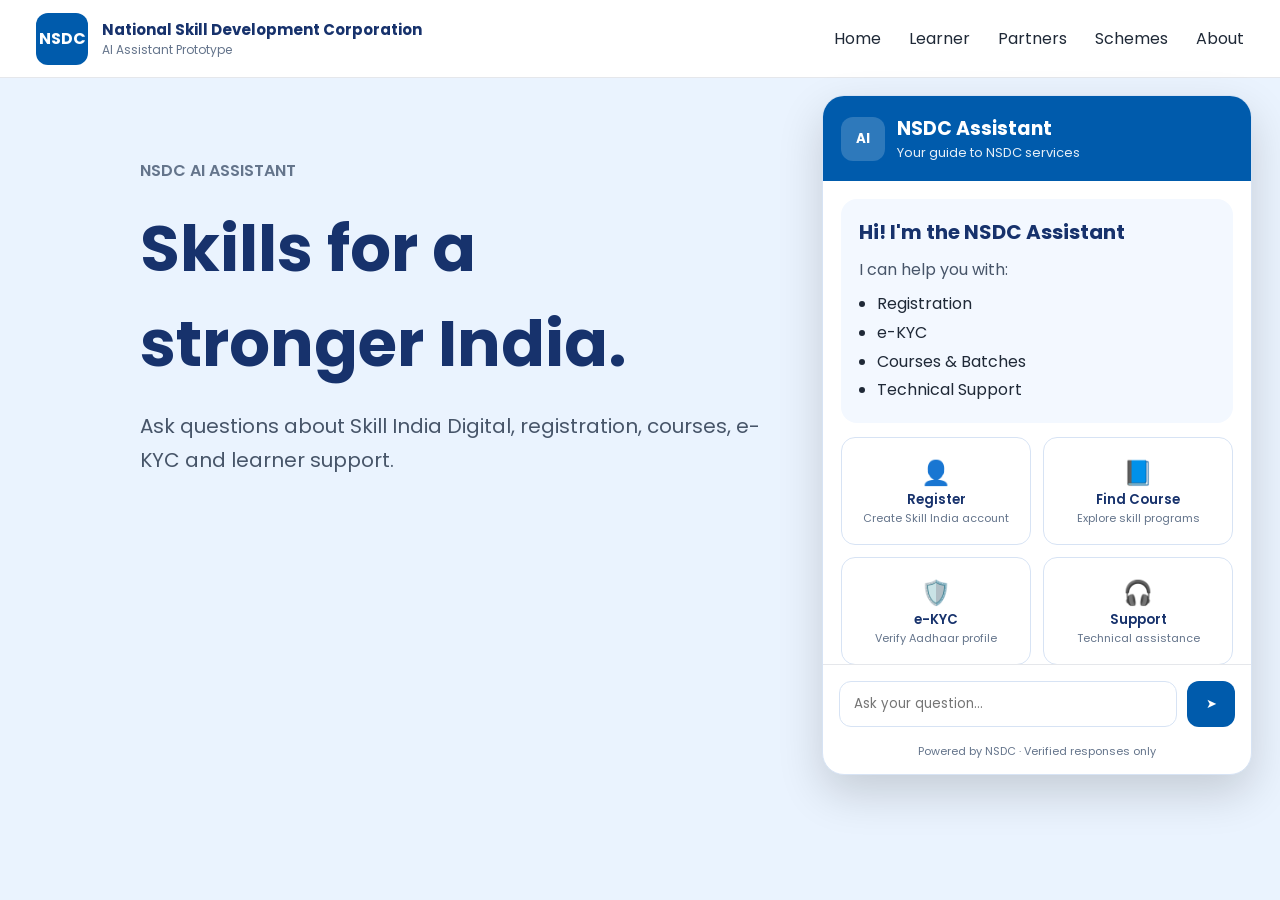
==== templates/index.html @ 1fdfd272 "Initial commit: NSDC AI Assistant V1" ====
<!DOCTYPE html>
<html lang="en">
<head>
  <meta charset="UTF-8" />
  <meta name="viewport" content="width=device-width, initial-scale=1.0"/>
  <title>NSDC AI Assistant</title>

  <link rel="preconnect" href="https://fonts.googleapis.com">
  <link rel="preconnect" href="https://fonts.gstatic.com" crossorigin>
  <link href="https://fonts.googleapis.com/css2?family=Poppins:wght@300;400;500;600;700&display=swap" rel="stylesheet">

  <link rel="stylesheet" href="/static/style.css">
</head>

<body>

<nav class="navbar">
  <div class="logo-section">
    <div class="logo">NSDC</div>
    <div>
      <h2>National Skill Development Corporation</h2>
      <p>AI Assistant Prototype</p>
    </div>
  </div>

  <ul class="nav-links">
    <li>Home</li>
    <li>Learner</li>
    <li>Partners</li>
    <li>Schemes</li>
    <li>About</li>
  </ul>
</nav>

<section class="hero">
  <div class="hero-text">
    <span>NSDC AI ASSISTANT</span>
    <h1>Skills for a stronger India.</h1>
    <p>
      Ask questions about Skill India Digital, registration,
      courses, e-KYC and learner support.
    </p>
  </div>
</section>

<!-- ================= CHAT ================= -->

<div class="chat-widget" id="chatWidget">

  <div class="chat-header">

    <div class="header-left">

      <!-- CLICK THIS TO COLLAPSE -->
      <button id="chatToggle" class="bot-avatar">AI</button>

      <div class="header-text">
        <h3>NSDC Assistant</h3>
        <p>Your guide to NSDC services</p>
      </div>

    </div>

  </div>

  <div class="chat-body" id="chatBody">

    <!-- Welcome stays permanently -->
    <div class="welcome-section">

      <div class="welcome-card">
        <h4>Hi! I'm the NSDC Assistant</h4>

        <p>I can help you with:</p>

        <ul>
          <li>Registration</li>
          <li>e-KYC</li>
          <li>Courses & Batches</li>
          <li>Technical Support</li>
        </ul>
      </div>

      <div class="quick-grid">

        <button onclick="quickAsk('How do I register on Skill India Digital?')">
          <div class="icon">👤</div>
          <div class="title">Register</div>
          <div class="subtitle">Create Skill India account</div>
        </button>

        <button onclick="quickAsk('Find skill courses')">
          <div class="icon">📘</div>
          <div class="title">Find Course</div>
          <div class="subtitle">Explore skill programs</div>
        </button>

        <button onclick="quickAsk('What is e-KYC?')">
          <div class="icon">🛡️</div>
          <div class="title">e-KYC</div>
          <div class="subtitle">Verify Aadhaar profile</div>
        </button>

        <button onclick="quickAsk('How do I get technical support?')">
          <div class="icon">🎧</div>
          <div class="title">Support</div>
          <div class="subtitle">Technical assistance</div>
        </button>

      </div>

    </div>

  </div>

  <div class="chat-input">

    <input
      id="messageInput"
      type="text"
      placeholder="Ask your question..."
    />

    <button onclick="sendMessage()">➤</button>

  </div>

  <div class="footer">
    Powered by NSDC · Verified responses only
  </div>

</div>

<script>

const chatWidget = document.getElementById("chatWidget")
const chatToggle = document.getElementById("chatToggle")

const chatBody = document.getElementById("chatBody")
const input = document.getElementById("messageInput")

const HISTORY_KEY = "nsdc-chat-history"

function toggleChat(){

  chatWidget.classList.toggle("collapsed")

}

chatToggle.addEventListener("click",toggleChat)

function scrollBottom(){

  chatBody.scrollTop = chatBody.scrollHeight

}

function save(msg){

  const history = JSON.parse(sessionStorage.getItem(HISTORY_KEY)||"[]")

  history.push(msg)

  sessionStorage.setItem(HISTORY_KEY,JSON.stringify(history))

}

function addMessage(text,sender,meta={},persist=true){

  const div = document.createElement("div")

  div.className = sender==="user" ? "user-message":"bot-message"

  div.innerHTML = `
    <div>${text}</div>
    ${meta.source ? `<div class="source">${meta.category || "NSDC"} • ${meta.source}</div>`:""}
  `

  chatBody.appendChild(div)

  if(persist){

    save({text,sender,meta})

  }

  scrollBottom()

}

function typing(){

  const div=document.createElement("div")

  div.id="typing"

  div.className="bot-message typing"

  div.innerHTML="<span></span><span></span><span></span>"

  chatBody.appendChild(div)

  scrollBottom()

}

function removeTyping(){

  const t=document.getElementById("typing")

  if(t) t.remove()

}

async function sendMessage(){

  const message=input.value.trim()

  if(!message) return

  addMessage(message,"user")

  input.value=""

  typing()

  try{

    const res=await fetch("/chat",{

      method:"POST",

      headers:{
        "Content-Type":"application/json"
      },

      body:JSON.stringify({message})

    })

    const data=await res.json()

    removeTyping()

    addMessage(data.answer,"bot",data)

  }catch(e){

    removeTyping()

    addMessage("The assistant is currently unavailable.","bot")

  }

}

function quickAsk(question){

  input.value=question

  sendMessage()

}

input.addEventListener("keypress",(e)=>{

  if(e.key==="Enter") sendMessage()

})

const history=JSON.parse(sessionStorage.getItem(HISTORY_KEY)||"[]")

history.forEach(m=>addMessage(m.text,m.sender,m.meta,false))

</script>

</body>
</html>
---- static/style.css ----
*{
  margin:0;
  padding:0;
  box-sizing:border-box;
  font-family:'Poppins',sans-serif;
}

body{
  background:#fff;
  color:#1F2937;
}

/* NAVBAR */

.navbar{
  height:78px;
  padding:0 36px;
  display:flex;
  align-items:center;
  justify-content:space-between;
  border-bottom:1px solid #E5E7EB;
}

.logo-section{
  display:flex;
  align-items:center;
  gap:14px;
}

.logo{
  width:52px;
  height:52px;
  border-radius:12px;
  background:#005BAC;
  color:white;
  display:flex;
  align-items:center;
  justify-content:center;
  font-weight:700;
}

.logo-section h2{
  font-size:15px;
  color:#17326C;
}

.logo-section p{
  font-size:12px;
  color:#64748B;
}

.nav-links{
  list-style:none;
  display:flex;
  gap:28px;
}

/* HERO */

.hero{
  background:#EAF3FE;
  min-height:calc(100vh - 78px);
  padding:80px 140px;
}

.hero-text{
  max-width:620px;
}

.hero span{
  color:#64748B;
  font-weight:600;
}

.hero h1{
  font-size:64px;
  color:#17326C;
  margin:18px 0;
}

.hero p{
  font-size:20px;
  color:#475569;
  line-height:1.7;
}

/* CHAT */

.chat-widget{
  position:fixed;
  top:95px;
  right:28px;
  width:430px;
  height:680px;
  background:white;
  border-radius:22px;
  border:1px solid #D7E3F4;
  box-shadow:0 18px 45px rgba(0,0,0,.16);
  display:flex;
  flex-direction:column;
  overflow:hidden;
  transition:all .3s ease;
}

.chat-header{
  background:#005BAC;
  color:white;
  padding:18px;
}

.header-left{
  display:flex;
  align-items:center;
  gap:12px;
}

.bot-avatar{
  width:44px;
  height:44px;
  border:none;
  border-radius:12px;
  background:rgba(255,255,255,.18);
  color:white;
  font-weight:700;
  cursor:pointer;
  transition:.2s;
}

.bot-avatar:hover{
  background:rgba(255,255,255,.28);
}

.header-text h3{
  font-size:19px;
}

.header-text p{
  font-size:13px;
  opacity:.9;
}

/* BODY */

.chat-body{
  flex:1;
  overflow-y:auto;
  padding:18px;
  display:flex;
  flex-direction:column;
  gap:14px;
}

.welcome-card{
  background:#F3F8FF;
  border-radius:16px;
  padding:18px;
}

.welcome-card h4{
  color:#17326C;
  margin-bottom:10px;
  font-size:20px;
}

.welcome-card p{
  color:#475569;
  margin-bottom:8px;
}

.welcome-card ul{
  padding-left:18px;
  line-height:1.8;
}

/* QUICK CARDS */

.quick-grid{
  display:grid;
  grid-template-columns:1fr 1fr;
  gap:12px;
  margin-top:14px;
}

.quick-grid button{
  min-height:108px;
  background:white;
  border:1px solid #D7E3F4;
  border-radius:14px;
  cursor:pointer;
  display:flex;
  flex-direction:column;
  justify-content:center;
  align-items:center;
  padding:12px;
  transition:.2s;
}

.quick-grid button:hover{
  background:#F3F8FF;
  border-color:#005BAC;
  transform:translateY(-2px);
}

.icon{
  font-size:24px;
}

.title{
  font-weight:600;
  color:#17326C;
}

.subtitle{
  font-size:11px;
  text-align:center;
  color:#64748B;
}

/* MESSAGES */

.bot-message,
.user-message{
  padding:14px 16px;
  border-radius:16px;
  white-space:pre-wrap;
  word-break:break-word;
  line-height:1.6;
}

.bot-message{
  align-self:flex-start;
  background:#F3F8FF;
  max-width:88%;
}

.user-message{
  align-self:flex-end;
  background:#005BAC;
  color:white;
  max-width:82%;
}

.source{
  margin-top:8px;
  font-size:11px;
  color:#64748B;
}

/* INPUT */

.chat-input{
  display:flex;
  gap:10px;
  padding:16px;
  border-top:1px solid #E5E7EB;
}

.chat-input input{
  flex:1;
  border:1px solid #D7E3F4;
  border-radius:12px;
  padding:12px 14px;
  outline:none;
}

.chat-input button{
  width:48px;
  border:none;
  border-radius:12px;
  background:#005BAC;
  color:white;
  cursor:pointer;
}

.footer{
  text-align:center;
  font-size:11px;
  color:#64748B;
  padding:0 16px 14px;
}

/* TYPING */

.typing{
  display:flex;
  gap:6px;
  align-items:center;
}

.typing span{
  width:8px;
  height:8px;
  border-radius:50%;
  background:#005BAC;
  animation:blink 1.4s infinite;
}

.typing span:nth-child(2){animation-delay:.2s;}
.typing span:nth-child(3){animation-delay:.4s;}

@keyframes blink{
  0%,80%,100%{
    opacity:.2;
    transform:scale(.8);
  }
  40%{
    opacity:1;
    transform:scale(1);
  }
}

/* COLLAPSE */

.chat-widget.collapsed{
  width:68px;
  height:68px;
  border-radius:50%;
  top:auto;
  bottom:24px;
  right:24px;
}

.chat-widget.collapsed .chat-body,
.chat-widget.collapsed .chat-input,
.chat-widget.collapsed .footer,
.chat-widget.collapsed .header-text{
  display:none;
}

.chat-widget.collapsed .chat-header{
  width:68px;
  height:68px;
  padding:0;
  display:flex;
  align-items:center;
  justify-content:center;
  border-radius:50%;
}

.chat-widget.collapsed .bot-avatar{
  width:68px;
  height:68px;
  border-radius:50%;
  background:#005BAC;
  font-size:16px;
}
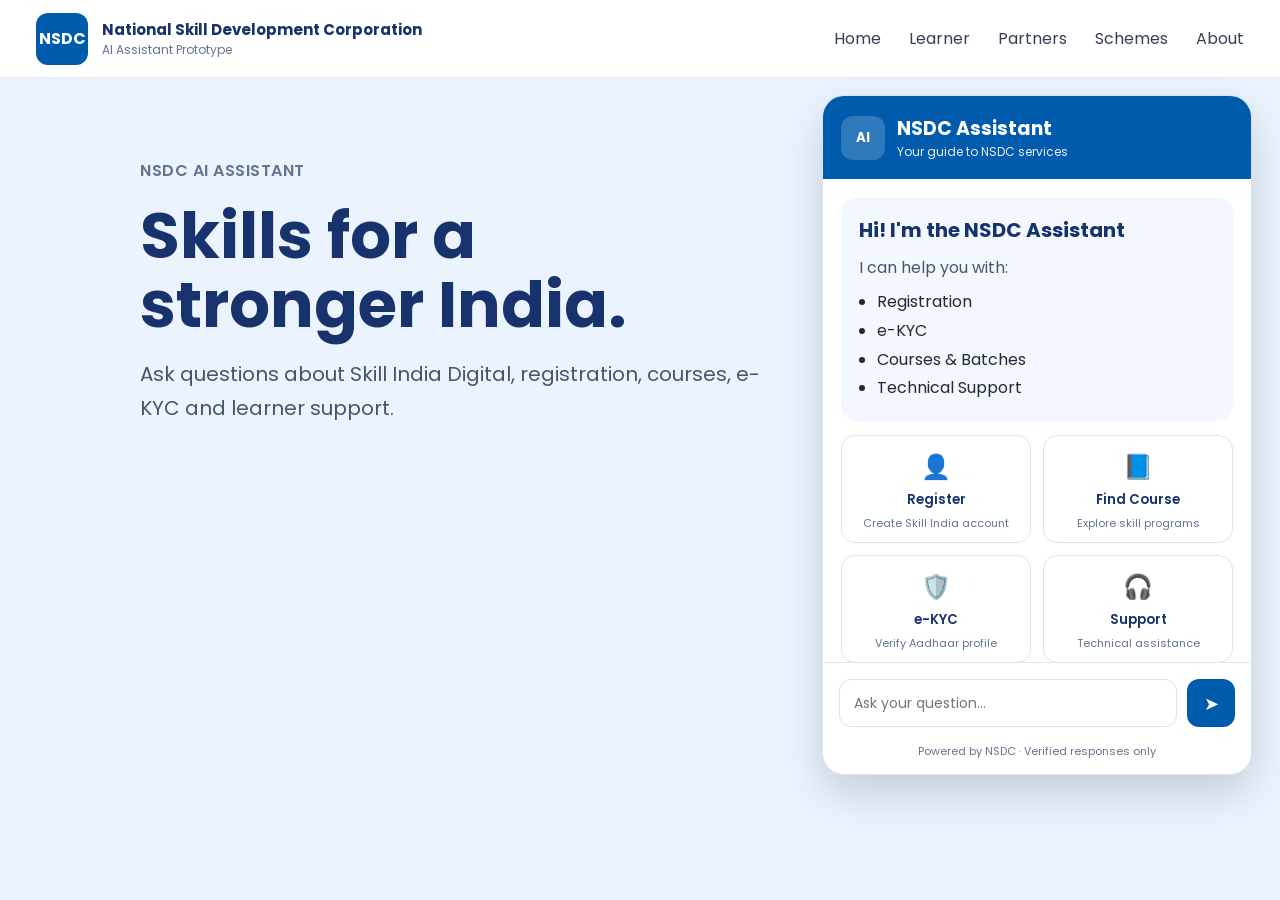
==== commit 8271d3ad: "improving bot UI and chat experience" ====
--- a/templates/index.html
+++ b/templates/index.html
@@ -165,27 +165,27 @@
 
 }
 
-function addMessage(text,sender,meta={},persist=true){
+function addMessage(text, sender, meta = {}, persist = true){
 
   const div = document.createElement("div")
-
-  div.className = sender==="user" ? "user-message":"bot-message"
-
-  div.innerHTML = `
-    <div>${text}</div>
-    ${meta.source ? `<div class="source">${meta.category || "NSDC"} • ${meta.source}</div>`:""}
-  `
+  div.className = sender === "user" ? "user-message" : "bot-message"
+
+  div.textContent = text
+
+  if(sender === "bot" && meta.source){
+      const source = document.createElement("div")
+      source.className = "source"
+      source.textContent = `${meta.category || "NSDC"} • ${meta.source}`
+      div.appendChild(source)
+  }
 
   chatBody.appendChild(div)
 
   if(persist){
-
-    save({text,sender,meta})
-
+      save({text,sender,meta})
   }
 
   scrollBottom()
-
 }
 
 function typing(){
--- a/static/style.css
+++ b/static/style.css
@@ -10,7 +10,7 @@
   color:#1F2937;
 }
 
-/* NAVBAR */
+/* ================= NAVBAR ================= */
 
 .navbar{
   height:78px;
@@ -19,6 +19,7 @@
   align-items:center;
   justify-content:space-between;
   border-bottom:1px solid #E5E7EB;
+  background:#fff;
 }
 
 .logo-section{
@@ -32,7 +33,7 @@
   height:52px;
   border-radius:12px;
   background:#005BAC;
-  color:white;
+  color:#fff;
   display:flex;
   align-items:center;
   justify-content:center;
@@ -53,9 +54,10 @@
   list-style:none;
   display:flex;
   gap:28px;
-}
-
-/* HERO */
+  color:#334155;
+}
+
+/* ================= HERO ================= */
 
 .hero{
   background:#EAF3FE;
@@ -70,12 +72,14 @@
 .hero span{
   color:#64748B;
   font-weight:600;
+  letter-spacing:.5px;
 }
 
 .hero h1{
   font-size:64px;
   color:#17326C;
   margin:18px 0;
+  line-height:1.08;
 }
 
 .hero p{
@@ -84,7 +88,7 @@
   line-height:1.7;
 }
 
-/* CHAT */
+/* ================= CHAT ================= */
 
 .chat-widget{
   position:fixed;
@@ -92,19 +96,19 @@
   right:28px;
   width:430px;
   height:680px;
-  background:white;
+  background:#fff;
   border-radius:22px;
   border:1px solid #D7E3F4;
   box-shadow:0 18px 45px rgba(0,0,0,.16);
   display:flex;
   flex-direction:column;
   overflow:hidden;
-  transition:all .3s ease;
+  transition:all .28s ease;
 }
 
 .chat-header{
   background:#005BAC;
-  color:white;
+  color:#fff;
   padding:18px;
 }
 
@@ -120,7 +124,7 @@
   border:none;
   border-radius:12px;
   background:rgba(255,255,255,.18);
-  color:white;
+  color:#fff;
   font-weight:700;
   cursor:pointer;
   transition:.2s;
@@ -135,19 +139,36 @@
 }
 
 .header-text p{
-  font-size:13px;
+  font-size:12px;
   opacity:.9;
 }
 
-/* BODY */
+/* ================= CHAT BODY ================= */
 
 .chat-body{
   flex:1;
+  min-height:0;
   overflow-y:auto;
   padding:18px;
   display:flex;
   flex-direction:column;
+  align-items:flex-start;      /* IMPORTANT */
   gap:14px;
+}
+
+.chat-body::-webkit-scrollbar{
+  width:6px;
+}
+
+.chat-body::-webkit-scrollbar-thumb{
+  background:#D6E4F5;
+  border-radius:10px;
+}
+
+/* ================= WELCOME ================= */
+
+.welcome-section{
+  width:100%;
 }
 
 .welcome-card{
@@ -158,8 +179,8 @@
 
 .welcome-card h4{
   color:#17326C;
+  font-size:20px;
   margin-bottom:10px;
-  font-size:20px;
 }
 
 .welcome-card p{
@@ -172,7 +193,7 @@
   line-height:1.8;
 }
 
-/* QUICK CARDS */
+/* ================= QUICK CARDS ================= */
 
 .quick-grid{
   display:grid;
@@ -182,8 +203,8 @@
 }
 
 .quick-grid button{
-  min-height:108px;
-  background:white;
+  height:108px;
+  background:#fff;
   border:1px solid #D7E3F4;
   border-radius:14px;
   cursor:pointer;
@@ -191,6 +212,7 @@
   flex-direction:column;
   justify-content:center;
   align-items:center;
+  gap:6px;
   padding:12px;
   transition:.2s;
 }
@@ -212,47 +234,62 @@
 
 .subtitle{
   font-size:11px;
+  color:#64748B;
   text-align:center;
-  color:#64748B;
-}
-
-/* MESSAGES */
+  line-height:1.3;
+}
+
+/* ================= MESSAGES ================= */
 
 .bot-message,
 .user-message{
-  padding:14px 16px;
-  border-radius:16px;
+  padding:12px 16px;
+  border-radius:18px;
+  line-height:1.55;
   white-space:pre-wrap;
   word-break:break-word;
-  line-height:1.6;
+  animation:fadeIn .18s ease;
+  font-size:14px;
 }
 
 .bot-message{
   align-self:flex-start;
   background:#F3F8FF;
-  max-width:88%;
+  color:#1F2937;
+  border-bottom-left-radius:6px;
+  max-width:82%;
+  width:fit-content;
 }
 
 .user-message{
   align-self:flex-end;
-  background:#005BAC;
-  color:white;
-  max-width:82%;
+  margin-left:auto;
+  background:#005BAC;
+  color:#fff;
+  border-bottom-right-radius:6px;
+  max-width:72%;
+  width:fit-content;
 }
 
 .source{
+  display:inline-block;
   margin-top:8px;
-  font-size:11px;
-  color:#64748B;
-}
-
-/* INPUT */
+  padding:4px 10px;
+  border-radius:999px;
+  background:#E8F1FF;
+  color:#005BAC;
+  font-size:10px;
+  font-weight:600;
+}
+
+/* ================= INPUT ================= */
 
 .chat-input{
   display:flex;
   gap:10px;
   padding:16px;
   border-top:1px solid #E5E7EB;
+  background:#fff;
 }
 
 .chat-input input{
@@ -261,15 +298,27 @@
   border-radius:12px;
   padding:12px 14px;
   outline:none;
+  font-size:14px;
+}
+
+.chat-input input:focus{
+  border-color:#005BAC;
+  box-shadow:0 0 0 3px rgba(0,91,172,.12);
 }
 
 .chat-input button{
   width:48px;
+  height:48px;
   border:none;
   border-radius:12px;
   background:#005BAC;
-  color:white;
+  color:#fff;
   cursor:pointer;
+  font-size:18px;
+}
+
+.chat-input button:hover{
+  background:#0A6BC5;
 }
 
 .footer{
@@ -279,7 +328,7 @@
   padding:0 16px 14px;
 }
 
-/* TYPING */
+/* ================= TYPING ================= */
 
 .typing{
   display:flex;
@@ -295,8 +344,13 @@
   animation:blink 1.4s infinite;
 }
 
-.typing span:nth-child(2){animation-delay:.2s;}
-.typing span:nth-child(3){animation-delay:.4s;}
+.typing span:nth-child(2){
+  animation-delay:.2s;
+}
+
+.typing span:nth-child(3){
+  animation-delay:.4s;
+}
 
 @keyframes blink{
   0%,80%,100%{
@@ -309,7 +363,18 @@
   }
 }
 
-/* COLLAPSE */
+@keyframes fadeIn{
+  from{
+    opacity:0;
+    transform:translateY(6px);
+  }
+  to{
+    opacity:1;
+    transform:translateY(0);
+  }
+}
+
+/* ================= COLLAPSE ================= */
 
 .chat-widget.collapsed{
   width:68px;
@@ -342,5 +407,4 @@
   height:68px;
   border-radius:50%;
   background:#005BAC;
-  font-size:16px;
 }
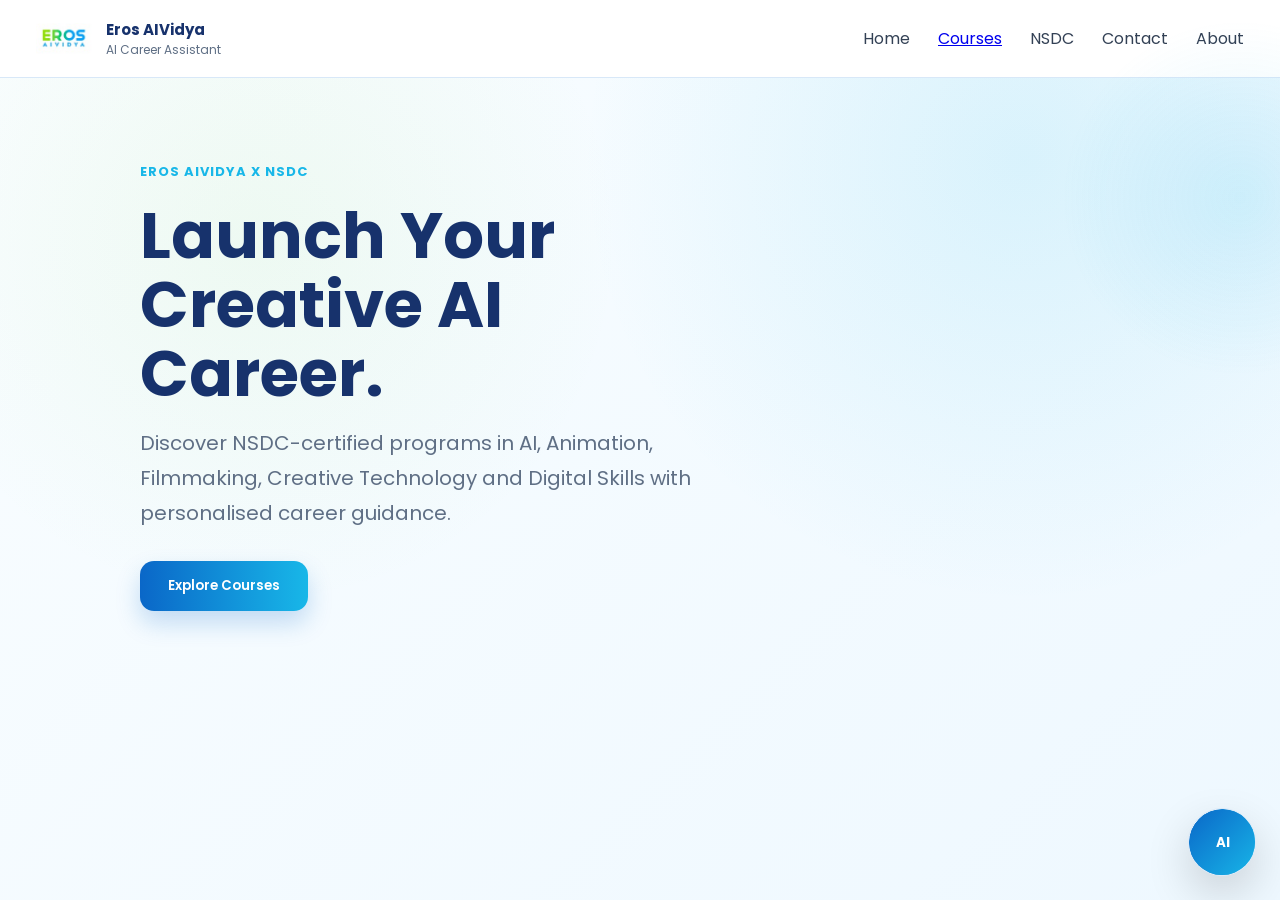
==== commit 7a1daff9: "Eros AIVidya NSDC demo v2" ====
--- a/templates/index.html
+++ b/templates/index.html
@@ -16,30 +16,33 @@
 
 <nav class="navbar">
   <div class="logo-section">
-    <div class="logo">NSDC</div>
+    <img src="/static/logo.jpg" alt="EROS AIVidya" class="logo-img" />
+
     <div>
-      <h2>National Skill Development Corporation</h2>
-      <p>AI Assistant Prototype</p>
+      <h2>Eros AIVidya </h2>
+      <p>AI Career Assistant</p>
     </div>
   </div>
 
   <ul class="nav-links">
     <li>Home</li>
-    <li>Learner</li>
-    <li>Partners</li>
-    <li>Schemes</li>
+    <li><a href="/courses">Courses</a></li>
+    <li>NSDC</li>
+    <li>Contact</li>
     <li>About</li>
   </ul>
 </nav>
 
 <section class="hero">
   <div class="hero-text">
-    <span>NSDC AI ASSISTANT</span>
-    <h1>Skills for a stronger India.</h1>
+    <span>EROS AIVidya x NSDC </span>
+    <h1>Launch Your Creative AI Career.</h1>
     <p>
-      Ask questions about Skill India Digital, registration,
-      courses, e-KYC and learner support.
+      Discover NSDC-certified programs in AI, Animation,
+    Filmmaking, Creative Technology and Digital Skills with
+    personalised career guidance.
     </p>
+    <button class="primary-btn" onclick="location.href='/courses'"> Explore Courses</button>
   </div>
 </section>
 
@@ -55,8 +58,8 @@
       <button id="chatToggle" class="bot-avatar">AI</button>
 
       <div class="header-text">
-        <h3>NSDC Assistant</h3>
-        <p>Your guide to NSDC services</p>
+        <h3>Eros AIVidya </h3>
+        <p>Your AI Career Assistant</p>
       </div>
 
     </div>
@@ -69,42 +72,42 @@
     <div class="welcome-section">
 
       <div class="welcome-card">
-        <h4>Hi! I'm the NSDC Assistant</h4>
+        <h4>Hi! I'm the Eros AIVidya Assistant</h4>
 
         <p>I can help you with:</p>
 
         <ul>
           <li>Registration</li>
-          <li>e-KYC</li>
+          <li>Career Guidance</li>
           <li>Courses & Batches</li>
-          <li>Technical Support</li>
+          <li>Admission &  Support</li>
         </ul>
       </div>
 
       <div class="quick-grid">
 
-        <button onclick="quickAsk('How do I register on Skill India Digital?')">
+        <button onclick="quickAsk('Show me all AI and Animation courses')">
           <div class="icon">👤</div>
-          <div class="title">Register</div>
-          <div class="subtitle">Create Skill India account</div>
+          <div class="title">Browse Courses</div>
+          <div class="subtitle">Explore all 15 NSDC-certified programs</div>
         </button>
 
         <button onclick="quickAsk('Find skill courses')">
-          <div class="icon">📘</div>
-          <div class="title">Find Course</div>
-          <div class="subtitle">Explore skill programs</div>
+          <div class="icon">📚</div>
+          <div class="title">AI Career Guide</div>
+          <div class="subtitle">Get personalized course recommendations</div>
         </button>
 
-        <button onclick="quickAsk('What is e-KYC?')">
-          <div class="icon">🛡️</div>
-          <div class="title">e-KYC</div>
-          <div class="subtitle">Verify Aadhaar profile</div>
+        <button onclick="quickAsk('How do I register through NSDC?')">
+          <div class="icon">🔐</div>
+          <div class="title">NSDC Registration</div>
+          <div class="subtitle">Complete your admission journey</div>
         </button>
 
         <button onclick="quickAsk('How do I get technical support?')">
           <div class="icon">🎧</div>
           <div class="title">Support</div>
-          <div class="subtitle">Technical assistance</div>
+          <div class="subtitle">Talk to Support Team</div>
         </button>
 
       </div>
@@ -126,7 +129,7 @@
   </div>
 
   <div class="footer">
-    Powered by NSDC · Verified responses only
+    Powered by Eros AIVidya · NSDC Aligned
   </div>
 
 </div>
@@ -141,6 +144,12 @@
 
 const HISTORY_KEY = "nsdc-chat-history"
 
+const NSDC_BASE = "https://skillindiadigital.gov.in"
+
+if(window.location.pathname !== "/"){
+  chatWidget.classList.add("collapsed")
+}
+
 function toggleChat(){
 
   chatWidget.classList.toggle("collapsed")
@@ -167,25 +176,80 @@
 
 function addMessage(text, sender, meta = {}, persist = true){
 
-  const div = document.createElement("div")
-  div.className = sender === "user" ? "user-message" : "bot-message"
-
-  div.textContent = text
-
-  if(sender === "bot" && meta.source){
-      const source = document.createElement("div")
-      source.className = "source"
-      source.textContent = `${meta.category || "NSDC"} • ${meta.source}`
-      div.appendChild(source)
-  }
-
-  chatBody.appendChild(div)
-
-  if(persist){
-      save({text,sender,meta})
-  }
-
-  scrollBottom()
+    const div = document.createElement("div")
+    div.className = sender === "user"
+        ? "user-message"
+        : "bot-message"
+
+    // Message text
+    const message = document.createElement("div")
+    message.className = "message-text"
+    message.textContent = text
+    div.appendChild(message)
+
+    if(sender === "bot" && meta.course_cards){
+      const cards = document.createElement("div")
+      cards.className = "chat-course-cards"
+
+      meta.course_cards.forEach(course => {
+        const card = document.createElement("a")
+        card.className = "chat-course-card"
+        card.href = `/course/${encodeURIComponent(course.id)}`
+        card.innerHTML = `
+          <strong>${course.title}</strong>
+          <span>${course.category} · ${course.duration}</span>
+          <small>${course.level} <b>View Details →</b></small>`
+        cards.appendChild(card)
+      })
+
+      div.appendChild(cards)
+    }
+
+    // Source badge
+    if(sender === "bot" && meta.source){
+        const source = document.createElement("div")
+        source.className = "source"
+        source.textContent = `${meta.category || "NSDC"} • ${meta.source}`
+        div.appendChild(source)
+    }
+
+    // Clickable page button
+    if(sender === "bot" && meta.page){
+        const link = document.createElement("a")
+        link.className = "page-link"
+
+        link.href = NSDC_BASE + meta.page
+        link.target = "_blank"
+        link.rel = "noopener noreferrer"
+
+        let buttonText = "Open Page"
+
+        if(meta.page.includes("courses"))
+            buttonText = "Explore Courses"
+
+        else if(meta.page.includes("registration"))
+            buttonText = "Register Now"
+
+        else if(meta.page.includes("ekyc"))
+            buttonText = "Complete e-KYC"
+
+        else if(meta.page.includes("dashboard"))
+            buttonText = "Open Dashboard"
+
+        else if(meta.page.includes("support"))
+            buttonText = "Get Support"
+
+        link.innerHTML = `${buttonText} ↗`
+        div.appendChild(link)
+    }
+
+    chatBody.appendChild(div)
+
+    if(persist){
+        save({text, sender, meta})
+    }
+
+    scrollBottom()
 }
 
 function typing(){
@@ -272,6 +336,8 @@
 
 history.forEach(m=>addMessage(m.text,m.sender,m.meta,false))
 
+
+
 </script>
 
 </body>
--- a/static/style.css
+++ b/static/style.css
@@ -5,21 +5,35 @@
   font-family:'Poppins',sans-serif;
 }
 
+:root{
+  --primary:#0A67C8;
+  --primary-dark:#084C98;
+  --cyan:#18B7E8;
+  --lime:#7ED957;
+
+  --text:#17326C;
+  --muted:#5F6F85;
+
+  --bg:#F8FCFF;
+  --surface:#FFFFFF;
+  --border:#D8E8F8;
+}
+
 body{
   background:#fff;
   color:#1F2937;
 }
 
-/* ================= NAVBAR ================= */
-
+/*================= NAVBAR ================= */
 .navbar{
   height:78px;
   padding:0 36px;
   display:flex;
   align-items:center;
   justify-content:space-between;
-  border-bottom:1px solid #E5E7EB;
   background:#fff;
+  backdrop-filter:blur(10px);
+  border-bottom:1px solid var(--border);
 }
 
 .logo-section{
@@ -28,26 +42,38 @@
   gap:14px;
 }
 
-.logo{
-  width:52px;
-  height:52px;
-  border-radius:12px;
-  background:#005BAC;
-  color:#fff;
-  display:flex;
-  align-items:center;
-  justify-content:center;
-  font-weight:700;
+.logo-img{
+  width:56px;
+  height:56px;
+  object-fit:contain;
+}
+
+.primary-btn{
+  margin-top:30px;
+  background:linear-gradient(90deg,var(--primary),var(--cyan));
+  color:white;
+  border:none;
+  padding:15px 28px;
+  border-radius:14px;
+  font-weight:600;
+  cursor:pointer;
+  box-shadow:0 12px 25px rgba(10,103,200,.22);
+  transition:.25s;
+}
+
+.primary-btn:hover{
+  transform:translateY(-2px);
+  box-shadow:0 18px 30px rgba(10,103,200,.28);
 }
 
 .logo-section h2{
   font-size:15px;
-  color:#17326C;
+  color:var(--text);
 }
 
 .logo-section p{
   font-size:12px;
-  color:#64748B;
+  color:var(--muted);
 }
 
 .nav-links{
@@ -60,9 +86,26 @@
 /* ================= HERO ================= */
 
 .hero{
-  background:#EAF3FE;
+  background:
+    radial-gradient(circle at 20% 20%, rgba(126,217,87,.08), transparent 30%),
+    radial-gradient(circle at 80% 10%, rgba(24,183,232,.12), transparent 35%),
+    linear-gradient(135deg,#F9FDFF,#EEF8FF);
+
   min-height:calc(100vh - 78px);
   padding:80px 140px;
+  position:relative;
+}
+
+.hero::after{
+  content:"";
+  position:absolute;
+  right:-140px;
+  top:-60px;
+  width:360px;
+  height:360px;
+  background:radial-gradient(circle,var(--cyan),transparent 70%);
+  opacity:.12;
+  pointer-events:none;
 }
 
 .hero-text{
@@ -70,22 +113,25 @@
 }
 
 .hero span{
-  color:#64748B;
-  font-weight:600;
-  letter-spacing:.5px;
+  color:var(--cyan);
+  font-weight:700;
+  letter-spacing:1px;
+  text-transform:uppercase;
+  font-size:13px;
 }
 
 .hero h1{
   font-size:64px;
-  color:#17326C;
+  color:var(--text);
   margin:18px 0;
   line-height:1.08;
 }
 
 .hero p{
   font-size:20px;
-  color:#475569;
-  line-height:1.7;
+  color:var(--muted);
+  line-height:1.75;
+  max-width:620px;
 }
 
 /* ================= CHAT ================= */
@@ -98,7 +144,7 @@
   height:680px;
   background:#fff;
   border-radius:22px;
-  border:1px solid #D7E3F4;
+  border:1px solid var(--border);
   box-shadow:0 18px 45px rgba(0,0,0,.16);
   display:flex;
   flex-direction:column;
@@ -107,8 +153,8 @@
 }
 
 .chat-header{
-  background:#005BAC;
-  color:#fff;
+  background:linear-gradient(90deg,var(--primary),var(--cyan));
+  color:white;
   padding:18px;
 }
 
@@ -178,13 +224,13 @@
 }
 
 .welcome-card h4{
-  color:#17326C;
+  color:var(--text);
   font-size:20px;
   margin-bottom:10px;
 }
 
 .welcome-card p{
-  color:#475569;
+  color:var(--muted);
   margin-bottom:8px;
 }
 
@@ -205,7 +251,7 @@
 .quick-grid button{
   height:108px;
   background:#fff;
-  border:1px solid #D7E3F4;
+  border:1px solid var(--border);
   border-radius:14px;
   cursor:pointer;
   display:flex;
@@ -218,9 +264,10 @@
 }
 
 .quick-grid button:hover{
-  background:#F3F8FF;
-  border-color:#005BAC;
-  transform:translateY(-2px);
+  background:#F6FBFF;
+  border-color:var(--cyan);
+  transform:translateY(-3px);
+box-shadow:0 8px 18px rgba(24,183,232,.15)
 }
 
 .icon{
@@ -229,12 +276,12 @@
 
 .title{
   font-weight:600;
-  color:#17326C;
+  color:var(--text);
 }
 
 .subtitle{
   font-size:11px;
-  color:#64748B;
+  color:var(--muted);
   text-align:center;
   line-height:1.3;
 }
@@ -250,6 +297,7 @@
   word-break:break-word;
   animation:fadeIn .18s ease;
   font-size:14px;
+  background:var(--primary);
 }
 
 .bot-message{
@@ -264,7 +312,7 @@
 .user-message{
   align-self:flex-end;
   margin-left:auto;
-  background:#005BAC;
+  background:var(--primary);
   color:#fff;
   border-bottom-right-radius:6px;
   max-width:72%;
@@ -277,7 +325,7 @@
   padding:4px 10px;
   border-radius:999px;
   background:#E8F1FF;
-  color:#005BAC;
+  color:var(--primary);
   font-size:10px;
   font-weight:600;
 }
@@ -294,7 +342,7 @@
 
 .chat-input input{
   flex:1;
-  border:1px solid #D7E3F4;
+  border:1px solid var(--border);
   border-radius:12px;
   padding:12px 14px;
   outline:none;
@@ -302,7 +350,7 @@
 }
 
 .chat-input input:focus{
-  border-color:#005BAC;
+  border-color:var(--primary);
   box-shadow:0 0 0 3px rgba(0,91,172,.12);
 }
 
@@ -311,7 +359,7 @@
   height:48px;
   border:none;
   border-radius:12px;
-  background:#005BAC;
+  background:var(--primary);
   color:#fff;
   cursor:pointer;
   font-size:18px;
@@ -324,7 +372,7 @@
 .footer{
   text-align:center;
   font-size:11px;
-  color:#64748B;
+  color:var(--muted);
   padding:0 16px 14px;
 }
 
@@ -340,7 +388,7 @@
   width:8px;
   height:8px;
   border-radius:50%;
-  background:#005BAC;
+  background:#2a7ec7;
   animation:blink 1.4s infinite;
 }
 
@@ -406,5 +454,58 @@
   width:68px;
   height:68px;
   border-radius:50%;
-  background:#005BAC;
-}+  background:linear-gradient(135deg,var(--primary),var(--cyan));
+}
+
+.page-link{
+  display:inline-flex;
+  align-items:center;
+  justify-content:center;
+
+  margin-top:10px;
+  padding:8px 12px;
+
+  background:var(--primary);
+  color:#FFFFFF;
+  text-decoration:none;
+
+  border-radius:10px;
+
+  font-size: 12px;
+  font-weight: 600;
+
+  transition: all 0.2s ease;
+}
+
+.page-link:hover{
+  background:#0A6BC5;
+  transform:translateY(-1px);
+}
+
+.chat-course-cards{
+  display:grid;
+  gap:8px;
+  margin-top:12px;
+}
+
+.chat-course-card{
+  display:flex;
+  flex-direction:column;
+  gap:4px;
+  padding:10px 12px;
+  border:1px solid var(--border);
+  border-radius:10px;
+  background:var(--surface);
+  color:var(--text);
+  text-decoration:none;
+  transition:.2s;
+}
+
+.chat-course-card:hover{
+  border-color:var(--cyan);
+  transform:translateY(-1px);
+}
+
+.chat-course-card strong{font-size:12px}
+.chat-course-card span,.chat-course-card small{color:var(--muted);font-size:10px}
+.chat-course-card b{float:right;color:var(--primary);font-weight:600}
